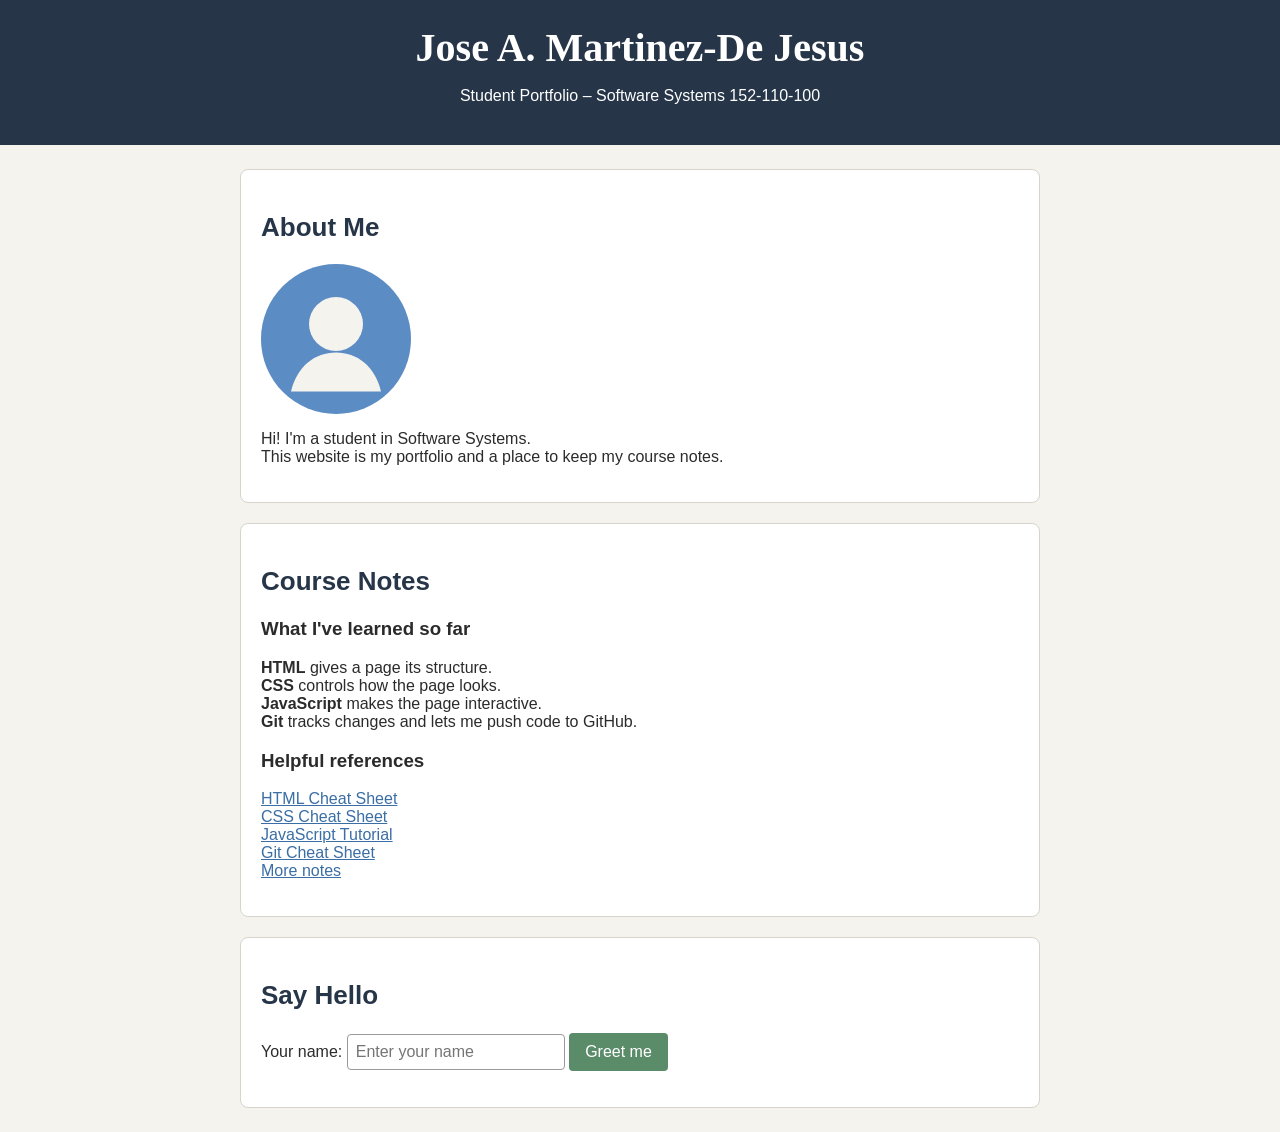
==== index.html @ 7576ff18 "Deliverable 01: project setup Add folder structure (css, js, images, pages), homepage with About Me " ====
<!DOCTYPE html>
<html lang="en">
<head>
  <meta charset="UTF-8">
  <meta name="viewport" content="width=device-width, initial-scale=1.0">
  <title>Jose A. Martinez-De Jesus | Portfolio</title>
  <link rel="stylesheet" href="css/styles.css">
</head>
<body>
  <header>
    <h1>Jose A. Martinez-De Jesus</h1>
    <p>Student Portfolio &ndash; Software Systems 152-110-100</p>
  </header>

  <main>
    <!-- About Me -->
    <div class="card" id="about">
      <h2>About Me</h2>
      <img src="images/profile.svg" alt="Profile picture placeholder" class="profile-pic">
      <p>
        Hi! I'm a student in Software Systems.<br>
        This website is my portfolio and a place to keep my course notes.
      </p>
    </div>

    <!-- Course Notes -->
    <div class="card" id="notes">
      <h2>Course Notes</h2>
      <h3>What I've learned so far</h3>
      <p>
        <strong>HTML</strong> gives a page its structure.<br>
        <strong>CSS</strong> controls how the page looks.<br>
        <strong>JavaScript</strong> makes the page interactive.<br>
        <strong>Git</strong> tracks changes and lets me push code to GitHub.
      </p>
      <h3>Helpful references</h3>
      <p>
        <a href="https://www.geeksforgeeks.org/html/html-cheat-sheet/" target="_blank">HTML Cheat Sheet</a><br>
        <a href="https://www.geeksforgeeks.org/css/css-cheat-sheet-a-basic-guide-to-css/" target="_blank">CSS Cheat Sheet</a><br>
        <a href="https://www.geeksforgeeks.org/javascript/javascript-tutorial/" target="_blank">JavaScript Tutorial</a><br>
        <a href="https://git-scm.com/cheat-sheet" target="_blank">Git Cheat Sheet</a><br>
        <a href="pages/notes.html">More notes</a>
      </p>
    </div>

    <!-- Contact / interaction demo -->
    <div class="card" id="contact">
      <h2>Say Hello</h2>
      <label for="name-input">Your name:</label>
      <input type="text" id="name-input" placeholder="Enter your name">
      <button id="greet-button" type="button">Greet me</button>
      <p id="greeting"></p>
    </div>
  </main>

  <script src="js/script.js"></script>
</body>
</html>
---- css/styles.css ----
/* Main stylesheet for the portfolio site */

body {
  font-family: Arial, Helvetica, sans-serif;
  font-size: 16px;
  color: #2b2b2b;
  background-color: #f5f3ee;
  margin: 0;
}

header {
  background-color: #263548;
  color: #ffffff;
  text-align: center;
  padding: 24px 16px;
}

header h1 {
  font-family: Georgia, "Times New Roman", serif;
  font-size: 40px;
  margin: 0;
}

header a {
  color: #ffffff;
}

main {
  width: 90%;
  max-width: 800px;
  margin: 24px auto;
}

.card {
  background-color: #ffffff;
  border: 1px solid #d8d4cc;
  border-radius: 8px;
  padding: 20px;
  margin-bottom: 20px;
}

h2 {
  color: #263548;
  font-size: 26px;
}

a {
  color: #3a6ea5;
}

.profile-pic {
  width: 150px;
  height: 150px;
  display: block;
  margin-bottom: 12px;
}

input {
  font-size: 16px;
  padding: 8px;
  border: 1px solid #999999;
  border-radius: 4px;
}

button {
  font-size: 16px;
  height: 38px;
  padding: 0 16px;
  color: #ffffff;
  background-color: #5b8c6a;
  border: none;
  border-radius: 4px;
  cursor: pointer;
}

button:hover {
  background-color: #4a7558;
}
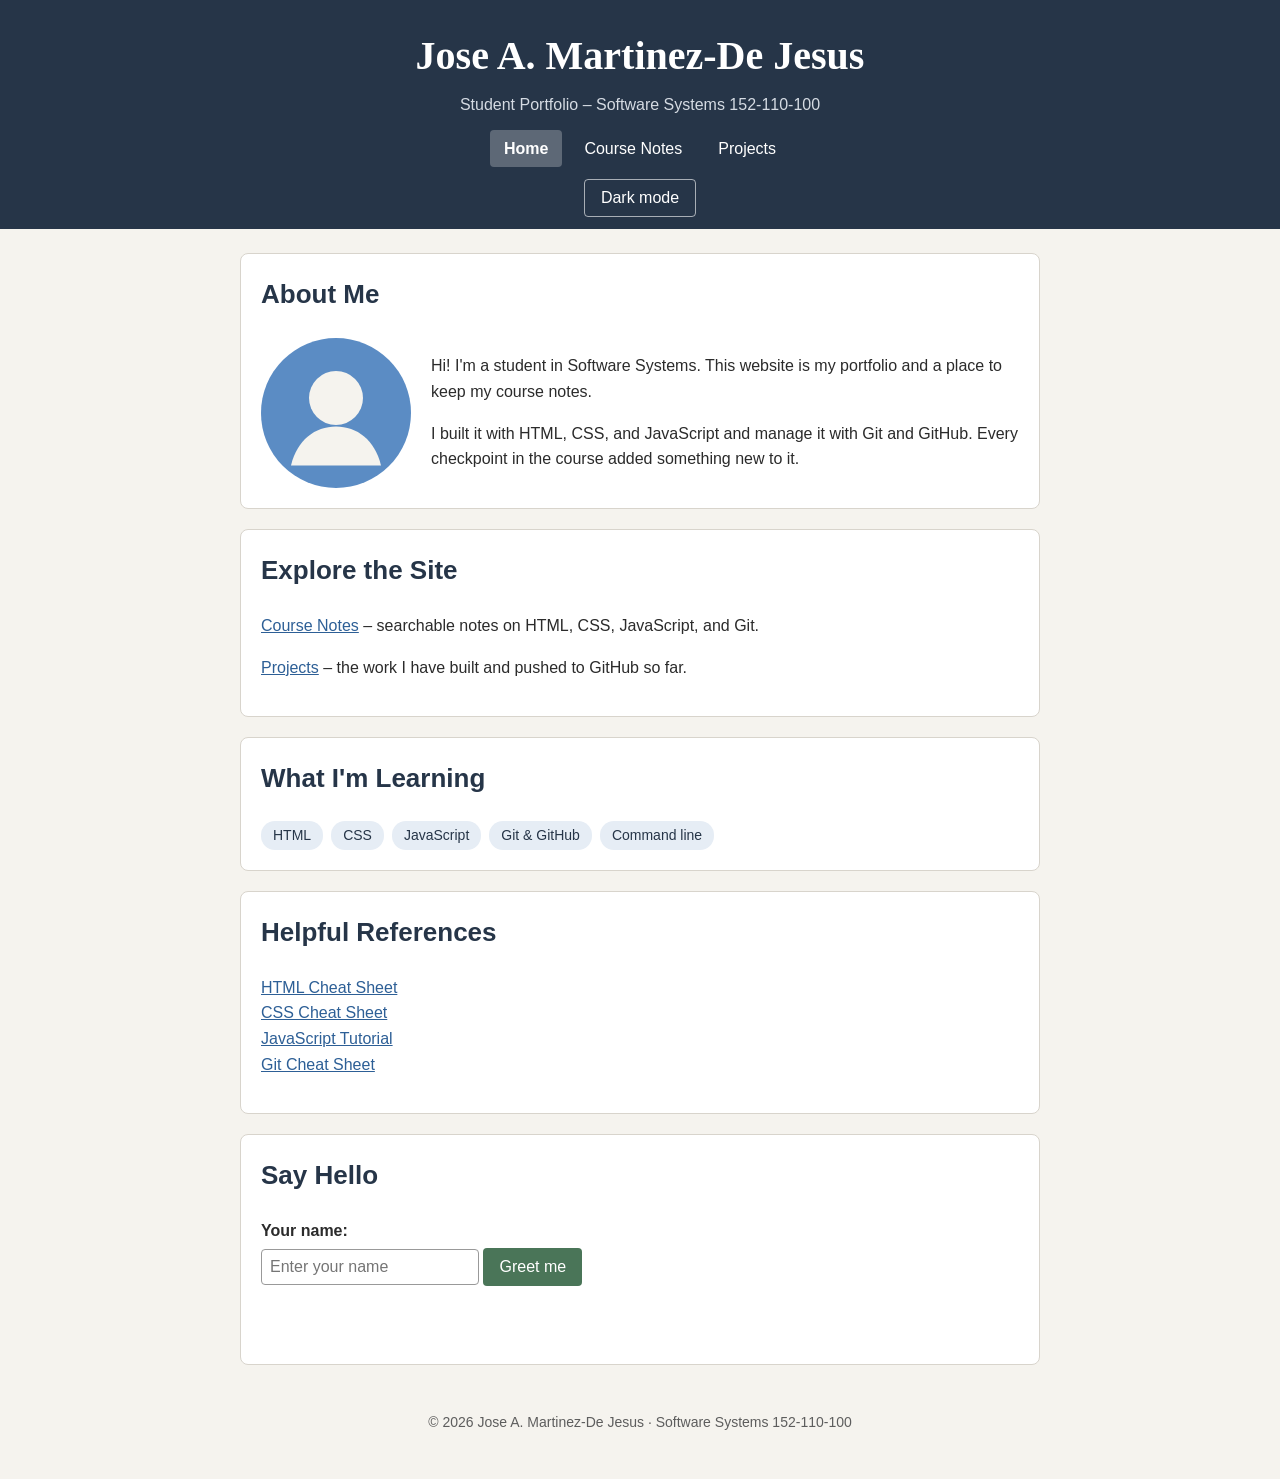
==== commit 6d0fc695: "Final project: full portfolio site.." ====
--- a/index.html
+++ b/index.html
@@ -3,6 +3,7 @@
 <head>
   <meta charset="UTF-8">
   <meta name="viewport" content="width=device-width, initial-scale=1.0">
+  <meta name="description" content="Student portfolio and course notes for Software Systems 152-110-100.">
   <title>Jose A. Martinez-De Jesus | Portfolio</title>
   <link rel="stylesheet" href="css/styles.css">
 </head>
@@ -10,48 +11,80 @@
   <header>
     <h1>Jose A. Martinez-De Jesus</h1>
     <p>Student Portfolio &ndash; Software Systems 152-110-100</p>
+    <nav aria-label="Main navigation">
+      <a href="index.html" aria-current="page">Home</a>
+      <a href="pages/notes.html">Course Notes</a>
+      <a href="pages/projects.html">Projects</a>
+    </nav>
+    <button id="theme-button" type="button">Dark mode</button>
   </header>
 
   <main>
     <!-- About Me -->
-    <div class="card" id="about">
+    <section class="card" id="about">
       <h2>About Me</h2>
-      <img src="images/profile.svg" alt="Profile picture placeholder" class="profile-pic">
+      <div class="about">
+        <img src="images/profile.svg" alt="Profile picture placeholder" class="profile-pic">
+        <div>
+          <p>
+            Hi! I'm a student in Software Systems.
+            This website is my portfolio and a place to keep my course notes.
+          </p>
+          <p>
+            I built it with HTML, CSS, and JavaScript and manage it with Git and GitHub.
+            Every checkpoint in the course added something new to it.
+          </p>
+        </div>
+      </div>
+    </section>
+
+    <!-- What the site contains -->
+    <section class="card" id="explore">
+      <h2>Explore the Site</h2>
       <p>
-        Hi! I'm a student in Software Systems.<br>
-        This website is my portfolio and a place to keep my course notes.
+        <a href="pages/notes.html">Course Notes</a> &ndash; searchable notes on HTML, CSS, JavaScript, and Git.
       </p>
-    </div>
+      <p>
+        <a href="pages/projects.html">Projects</a> &ndash; the work I have built and pushed to GitHub so far.
+      </p>
+    </section>
 
-    <!-- Course Notes -->
-    <div class="card" id="notes">
-      <h2>Course Notes</h2>
-      <h3>What I've learned so far</h3>
+    <!-- Skills -->
+    <section class="card" id="skills">
+      <h2>What I'm Learning</h2>
+      <ul class="skill-list">
+        <li>HTML</li>
+        <li>CSS</li>
+        <li>JavaScript</li>
+        <li>Git &amp; GitHub</li>
+        <li>Command line</li>
+      </ul>
+    </section>
+
+    <!-- Helpful references -->
+    <section class="card" id="references">
+      <h2>Helpful References</h2>
       <p>
-        <strong>HTML</strong> gives a page its structure.<br>
-        <strong>CSS</strong> controls how the page looks.<br>
-        <strong>JavaScript</strong> makes the page interactive.<br>
-        <strong>Git</strong> tracks changes and lets me push code to GitHub.
+        <a href="https://www.geeksforgeeks.org/html/html-cheat-sheet/" target="_blank" rel="noopener">HTML Cheat Sheet</a><br>
+        <a href="https://www.geeksforgeeks.org/css/css-cheat-sheet-a-basic-guide-to-css/" target="_blank" rel="noopener">CSS Cheat Sheet</a><br>
+        <a href="https://www.geeksforgeeks.org/javascript/javascript-tutorial/" target="_blank" rel="noopener">JavaScript Tutorial</a><br>
+        <a href="https://git-scm.com/cheat-sheet" target="_blank" rel="noopener">Git Cheat Sheet</a>
       </p>
-      <h3>Helpful references</h3>
-      <p>
-        <a href="https://www.geeksforgeeks.org/html/html-cheat-sheet/" target="_blank">HTML Cheat Sheet</a><br>
-        <a href="https://www.geeksforgeeks.org/css/css-cheat-sheet-a-basic-guide-to-css/" target="_blank">CSS Cheat Sheet</a><br>
-        <a href="https://www.geeksforgeeks.org/javascript/javascript-tutorial/" target="_blank">JavaScript Tutorial</a><br>
-        <a href="https://git-scm.com/cheat-sheet" target="_blank">Git Cheat Sheet</a><br>
-        <a href="pages/notes.html">More notes</a>
-      </p>
-    </div>
+    </section>
 
-    <!-- Contact / interaction demo -->
-    <div class="card" id="contact">
+    <!-- Interaction demo -->
+    <section class="card" id="contact">
       <h2>Say Hello</h2>
       <label for="name-input">Your name:</label>
       <input type="text" id="name-input" placeholder="Enter your name">
       <button id="greet-button" type="button">Greet me</button>
-      <p id="greeting"></p>
-    </div>
+      <p id="greeting" aria-live="polite"></p>
+    </section>
   </main>
+
+  <footer>
+    <p>&copy; <span id="year">2026</span> Jose A. Martinez-De Jesus &middot; Software Systems 152-110-100</p>
+  </footer>
 
   <script src="js/script.js"></script>
 </body>
--- a/css/styles.css
+++ b/css/styles.css
@@ -1,18 +1,54 @@
 /* Main stylesheet for the portfolio site */
+
+/* ---------- Colors (light theme is the default) ---------- */
+:root {
+  --bg: #f5f3ee;
+  --card: #ffffff;
+  --border: #d8d4cc;
+  --text: #2b2b2b;
+  --muted: #5d5d5d;
+  --navy: #263548;
+  --heading: #263548;
+  --link: #2d5f96;
+  --accent: #4a7558;
+  --accent-hover: #3b5f47;
+  --tag-bg: #e6edf5;
+}
+
+/* Dark theme: the toggle button sets data-theme="dark" on <html> */
+:root[data-theme="dark"] {
+  --bg: #161c24;
+  --card: #1f2833;
+  --border: #33414f;
+  --text: #e8e6e1;
+  --muted: #a9b2bc;
+  --navy: #0f141a;
+  --heading: #9cc3ee;
+  --link: #8fbbe8;
+  --accent: #5b8c6a;
+  --accent-hover: #6ea17d;
+  --tag-bg: #2a3646;
+}
+
+* {
+  box-sizing: border-box;
+}
 
 body {
   font-family: Arial, Helvetica, sans-serif;
   font-size: 16px;
-  color: #2b2b2b;
-  background-color: #f5f3ee;
+  line-height: 1.6;
+  color: var(--text);
+  background-color: var(--bg);
   margin: 0;
 }
 
+/* ---------- Header and navigation ---------- */
 header {
-  background-color: #263548;
+  background-color: var(--navy);
   color: #ffffff;
   text-align: center;
-  padding: 24px 16px;
+  padding: 24px 16px 12px;
 }
 
 header h1 {
@@ -21,10 +57,38 @@
   margin: 0;
 }
 
-header a {
-  color: #ffffff;
-}
-
+header p {
+  margin: 4px 0 12px;
+  color: #d5dbe3;
+}
+
+nav {
+  display: flex;
+  flex-wrap: wrap;
+  justify-content: center;
+  gap: 8px;
+  padding-bottom: 8px;
+}
+
+nav a {
+  color: #ffffff;
+  text-decoration: none;
+  padding: 6px 14px;
+  border-radius: 4px;
+}
+
+nav a:hover,
+nav a:focus {
+  background-color: rgba(255, 255, 255, 0.18);
+}
+
+/* The link for the page you are on */
+nav a[aria-current="page"] {
+  background-color: rgba(255, 255, 255, 0.25);
+  font-weight: bold;
+}
+
+/* ---------- Layout ---------- */
 main {
   width: 90%;
   max-width: 800px;
@@ -32,47 +96,183 @@
 }
 
 .card {
-  background-color: #ffffff;
-  border: 1px solid #d8d4cc;
+  background-color: var(--card);
+  border: 1px solid var(--border);
   border-radius: 8px;
   padding: 20px;
   margin-bottom: 20px;
 }
 
 h2 {
-  color: #263548;
+  color: var(--heading);
   font-size: 26px;
+  margin-top: 0;
+}
+
+h3 {
+  color: var(--heading);
+  margin-bottom: 4px;
 }
 
 a {
-  color: #3a6ea5;
+  color: var(--link);
+}
+
+.muted {
+  color: var(--muted);
+}
+
+footer {
+  text-align: center;
+  color: var(--muted);
+  padding: 8px 16px 32px;
+  font-size: 14px;
+}
+
+/* ---------- Home page ---------- */
+.about {
+  display: flex;
+  gap: 20px;
+  align-items: center;
 }
 
 .profile-pic {
   width: 150px;
   height: 150px;
+  flex-shrink: 0;
+}
+
+.skill-list {
+  display: flex;
+  flex-wrap: wrap;
+  gap: 8px;
+  padding: 0;
+  margin: 0;
+  list-style: none;
+}
+
+.skill-list li,
+.tag {
+  background-color: var(--tag-bg);
+  color: var(--heading);
+  border-radius: 14px;
+  padding: 3px 12px;
+  font-size: 14px;
+}
+
+/* ---------- Forms and buttons ---------- */
+label {
   display: block;
-  margin-bottom: 12px;
+  font-weight: bold;
+  margin-bottom: 4px;
 }
 
 input {
   font-size: 16px;
   padding: 8px;
+  color: var(--text);
+  background-color: var(--card);
   border: 1px solid #999999;
   border-radius: 4px;
+  max-width: 100%;
 }
 
 button {
   font-size: 16px;
-  height: 38px;
+  min-height: 38px;
   padding: 0 16px;
   color: #ffffff;
-  background-color: #5b8c6a;
+  background-color: var(--accent);
   border: none;
   border-radius: 4px;
   cursor: pointer;
 }
 
 button:hover {
-  background-color: #4a7558;
-}
+  background-color: var(--accent-hover);
+}
+
+button:focus-visible,
+input:focus-visible,
+a:focus-visible {
+  outline: 3px solid #e0a82e;
+  outline-offset: 2px;
+}
+
+#theme-button {
+  background-color: transparent;
+  border: 1px solid rgba(255, 255, 255, 0.6);
+  margin-top: 4px;
+}
+
+#theme-button:hover {
+  background-color: rgba(255, 255, 255, 0.18);
+}
+
+#greeting {
+  font-weight: bold;
+  min-height: 1.6em;
+}
+
+/* ---------- Notes page ---------- */
+.filter-buttons {
+  display: flex;
+  flex-wrap: wrap;
+  gap: 8px;
+  margin: 12px 0;
+}
+
+.filter-buttons button {
+  color: var(--heading);
+  background-color: var(--tag-bg);
+  border: 1px solid var(--border);
+}
+
+.filter-buttons button:hover {
+  background-color: var(--border);
+}
+
+/* The topic button that is currently selected */
+.filter-buttons button.active {
+  color: #ffffff;
+  background-color: var(--accent);
+  border-color: var(--accent);
+}
+
+#note-count {
+  color: var(--muted);
+  font-size: 14px;
+}
+
+.note {
+  border-top: 1px solid var(--border);
+  padding-top: 12px;
+  margin-top: 12px;
+}
+
+.note h3 {
+  margin-top: 0;
+}
+
+.note p {
+  margin: 4px 0;
+}
+
+code {
+  background-color: var(--tag-bg);
+  padding: 1px 5px;
+  border-radius: 3px;
+  font-size: 14px;
+}
+
+/* ---------- Small screens ---------- */
+@media (max-width: 600px) {
+  header h1 {
+    font-size: 30px;
+  }
+
+  .about {
+    flex-direction: column;
+    text-align: center;
+  }
+}
